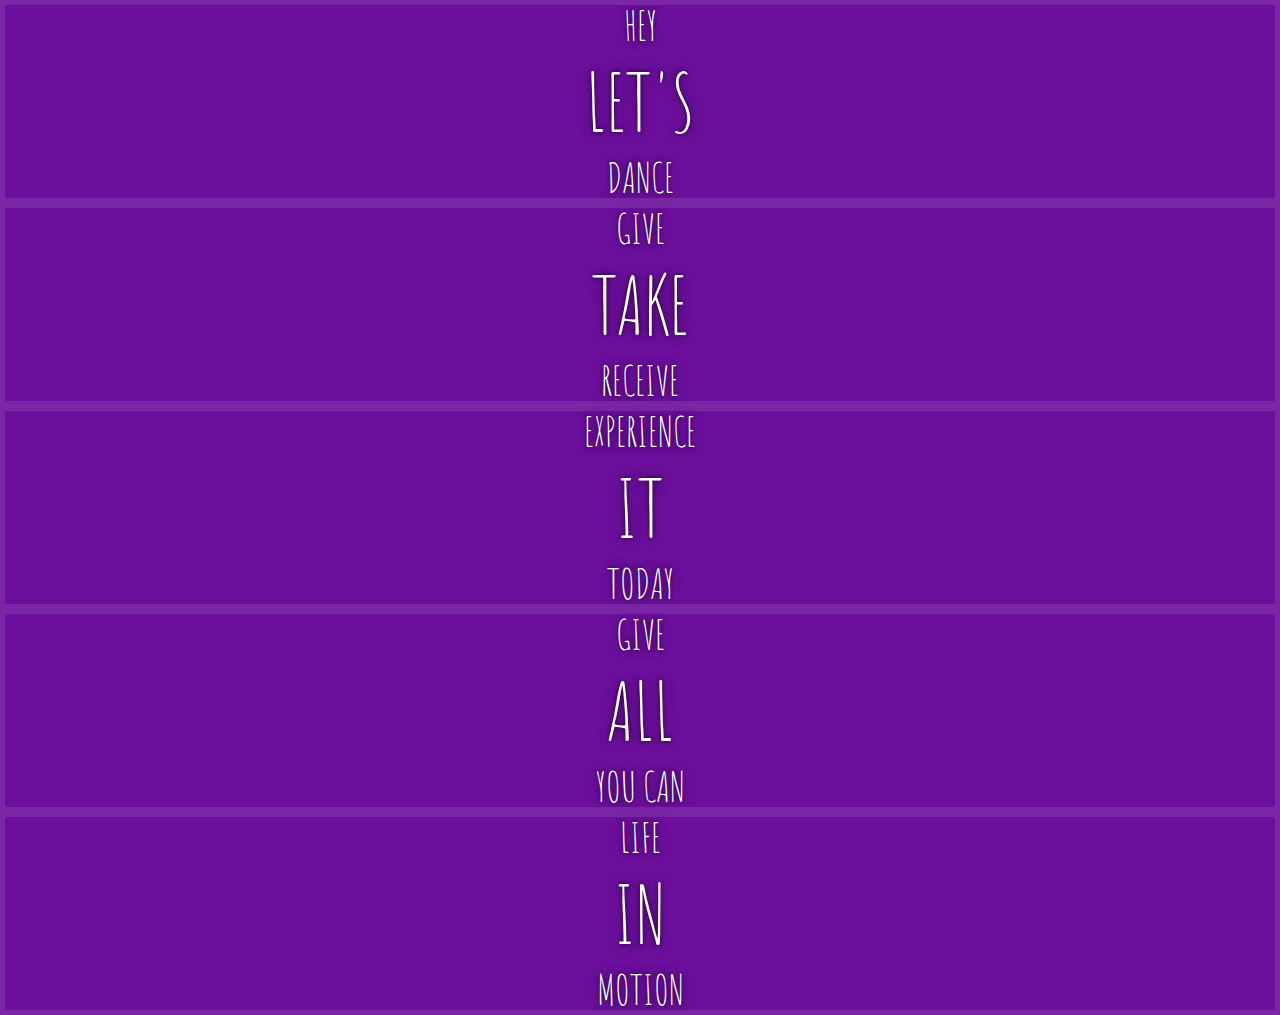
==== Flex Panel Gallery (JS30)/index.html @ 3894b254 "New project to do" ====
<!DOCTYPE html>
<html lang="en">
<head>
  <meta charset="UTF-8">
  <title>Flex Panels 💪</title>
  <link href='https://fonts.googleapis.com/css?family=Amatic+SC' rel='stylesheet' type='text/css'>
</head>
<body>
  <style>
    html {
      box-sizing: border-box;
      background: #ffc600;
      font-family: 'helvetica neue';
      font-size: 20px;
      font-weight: 200;
    }
    
    body {
      margin: 0;
    }
    
    *, *:before, *:after {
      box-sizing: inherit;
    }

    .panels {
      min-height: 100vh;
      overflow: hidden;
    }

    .panel {
      background: #6B0F9C;
      box-shadow: inset 0 0 0 5px rgba(255,255,255,0.1);
      color: white;
      text-align: center;
      align-items: center;
      /* Safari transitionend event.propertyName === flex */
      /* Chrome + FF transitionend event.propertyName === flex-grow */
      transition:
        font-size 0.7s cubic-bezier(0.61,-0.19, 0.7,-0.11),
        flex 0.7s cubic-bezier(0.61,-0.19, 0.7,-0.11),
        background 0.2s;
      font-size: 20px;
      background-size: cover;
      background-position: center;
    }

    .panel1 { background-image:url(https://source.unsplash.com/gYl-UtwNg_I/1500x1500); }
    .panel2 { background-image:url(https://source.unsplash.com/rFKUFzjPYiQ/1500x1500); }
    .panel3 { background-image:url(https://images.unsplash.com/photo-1465188162913-8fb5709d6d57?ixlib=rb-0.3.5&q=80&fm=jpg&crop=faces&cs=tinysrgb&w=1500&h=1500&fit=crop&s=967e8a713a4e395260793fc8c802901d); }
    .panel4 { background-image:url(https://source.unsplash.com/ITjiVXcwVng/1500x1500); }
    .panel5 { background-image:url(https://source.unsplash.com/3MNzGlQM7qs/1500x1500); }

    /* Flex Children */
    .panel > * {
      margin: 0;
      width: 100%;
      transition: transform 0.5s;
    }

    .panel p {
      text-transform: uppercase;
      font-family: 'Amatic SC', cursive;
      text-shadow: 0 0 4px rgba(0, 0, 0, 0.72), 0 0 14px rgba(0, 0, 0, 0.45);
      font-size: 2em;
    }
    
    .panel p:nth-child(2) {
      font-size: 4em;
    }

    .panel.open {
      font-size: 40px;
    }

  </style>


  <div class="panels">
    <div class="panel panel1">
      <p>Hey</p>
      <p>Let's</p>
      <p>Dance</p>
    </div>
    <div class="panel panel2">
      <p>Give</p>
      <p>Take</p>
      <p>Receive</p>
    </div>
    <div class="panel panel3">
      <p>Experience</p>
      <p>It</p>
      <p>Today</p>
    </div>
    <div class="panel panel4">
      <p>Give</p>
      <p>All</p>
      <p>You can</p>
    </div>
    <div class="panel panel5">
      <p>Life</p>
      <p>In</p>
      <p>Motion</p>
    </div>
  </div>

  <script>

  </script>



</body>
</html>
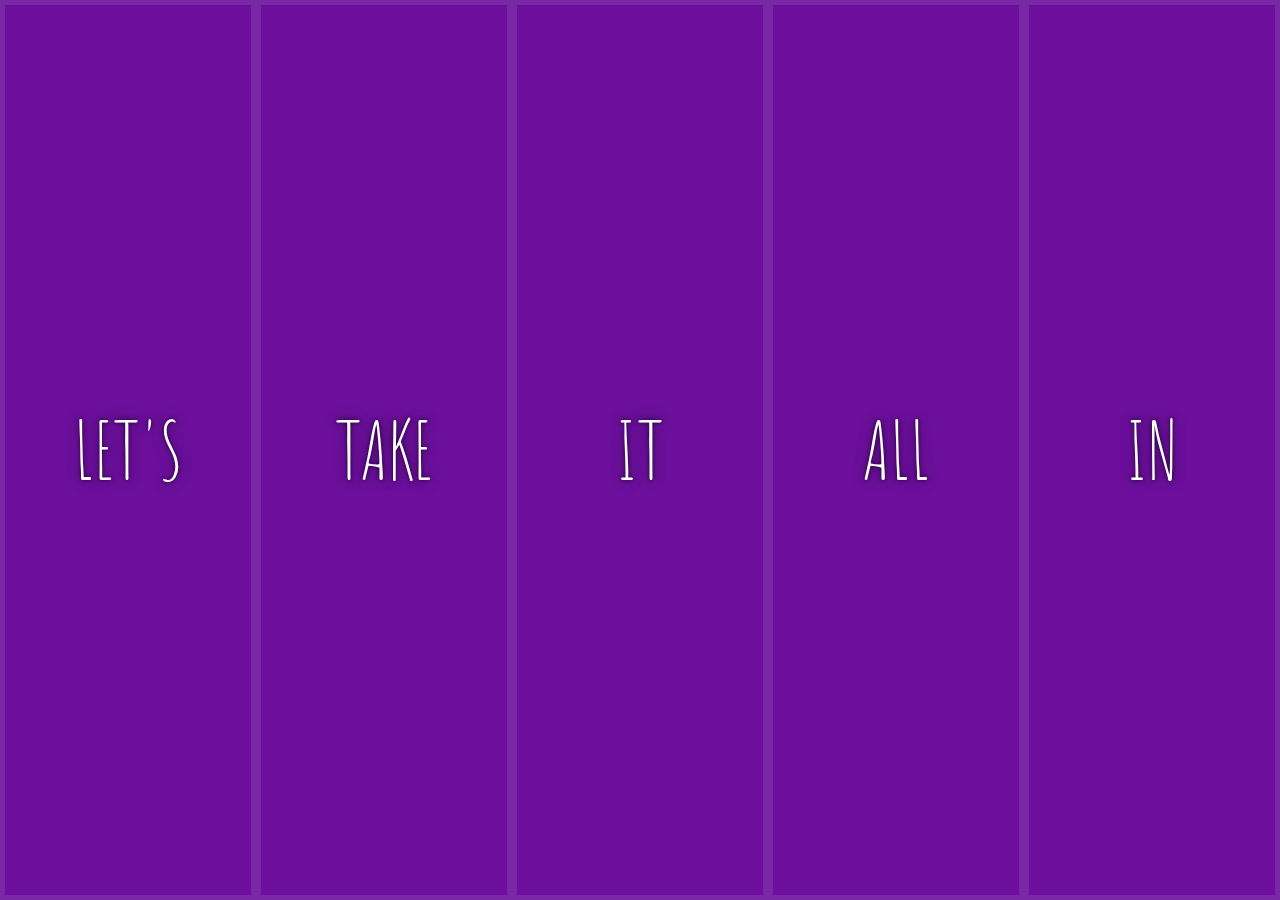
==== commit 39121078: "More small practice tasks added" ====
--- a/Flex Panel Gallery (JS30)/index.html
+++ b/Flex Panel Gallery (JS30)/index.html
@@ -26,6 +26,7 @@
     .panels {
       min-height: 100vh;
       overflow: hidden;
+      display: flex;
     }
 
     .panel {
@@ -43,6 +44,11 @@
       font-size: 20px;
       background-size: cover;
       background-position: center;
+      display: flex;
+      flex-direction: column;
+      flex: 1;
+      justify-content: center;
+      align-items: center;
     }
 
     .panel1 { background-image:url(https://source.unsplash.com/gYl-UtwNg_I/1500x1500); }
@@ -56,6 +62,26 @@
       margin: 0;
       width: 100%;
       transition: transform 0.5s;
+      display: flex;
+      flex: 1 0 auto;
+      justify-content: center;
+      align-items: center;
+    }
+
+    .panel > *:first-child {
+      transform: translateY(-100%);
+    }
+
+    .panel.open-active > *:first-child {
+      transform: translateY(0);
+    }
+
+    .panel > *:last-child {
+      transform: translateY(100%);
+    }
+
+    .panel.open-active > *:last-child {
+      transform: translateY(0);
     }
 
     .panel p {
@@ -70,6 +96,7 @@
     }
 
     .panel.open {
+      flex: 5;
       font-size: 40px;
     }
 
@@ -105,10 +132,21 @@
   </div>
 
   <script>
+    const panels = document.querySelectorAll('.panel');
 
+    function toggleOpen() {
+      this.classList.toggle('open');
+    }
+
+    function toggleActive(e) {
+      if(e.propertyName.includes('flex')) {
+        this.classList.toggle('open-active');
+      }
+    }
+
+    panels.forEach(panel => panel.addEventListener('click', toggleOpen));
+    panels.forEach(panel => panel.addEventListener('transitionend', toggleActive));
   </script>
-
-
 
 </body>
 </html>
